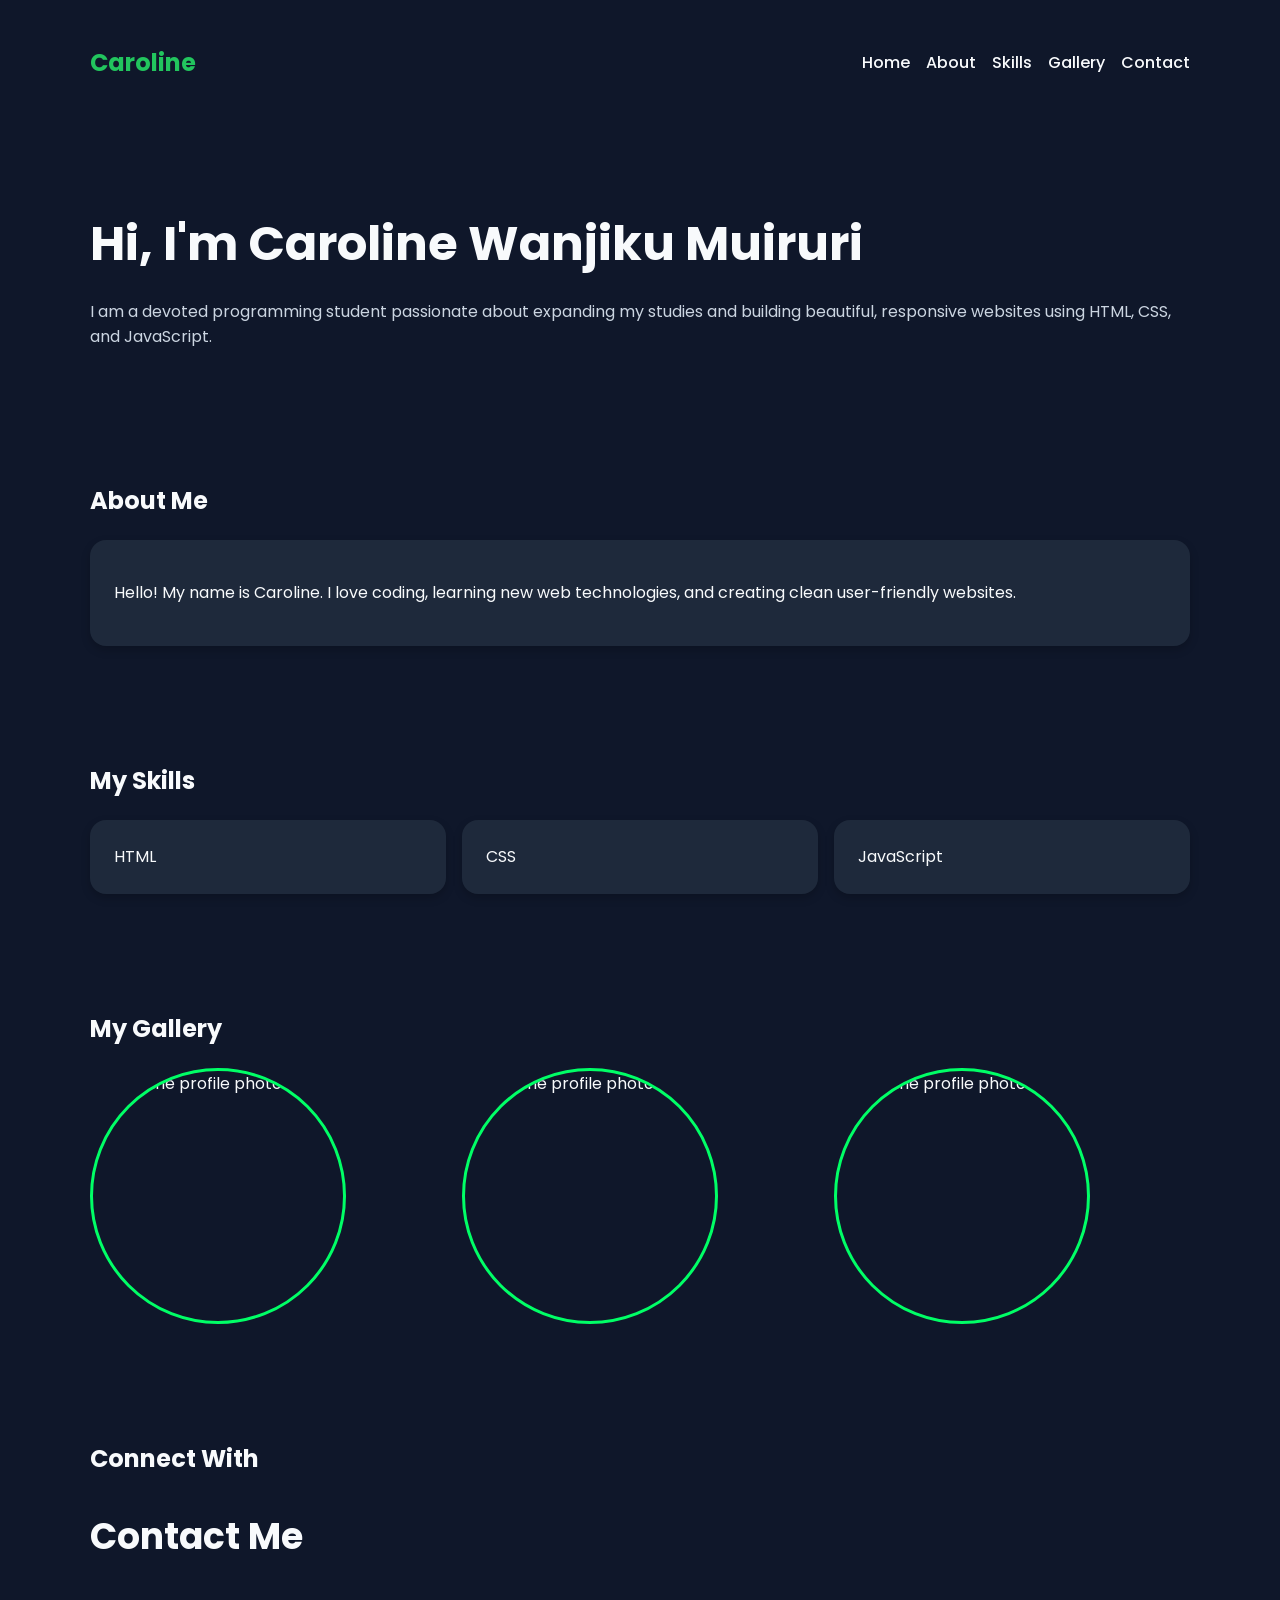
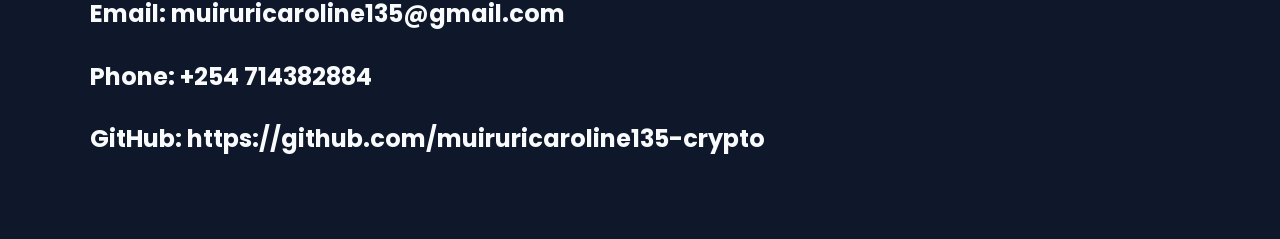
==== index.html @ 31d2ec1a "Rename Index.html to index.html" ====
<!DOCTYPE html><html lang="en">
<head>
  <meta charset="UTF-8" />
  <meta name="viewport" content="width=device-width, initial-scale=1.0" />
  <title>Caroline Wanjiku Muiruri | Portfolio</title>
  <link rel="stylesheet" href="styles.css" />
</head>
<body>
  <!-- Navigation -->
  <nav class="container">
    <h1>Caroline</h1>
    <ul>
      <li><a href="#home">Home</a></li>
      <li><a href="#about">About</a></li>
      <li><a href="#skills">Skills</a></li>
      <li><a href="#gallery">Gallery</a></li>
      <li><a href="#contact">Contact</a></li>
    </ul>
  </nav>  <!-- Hero Section -->  <section id="home" class="hero container">
    <div class="hero-text">
      <h2>Hi, I'm Caroline Wanjiku Muiruri</h2>
      <p>
        I am a devoted programming student passionate about expanding my studies
        and building beautiful, responsive websites using HTML, CSS, and JavaScript.
      </p>
    </div>
    
  </section>  <!-- About -->  <section id="about" class="section container">
    <h2>About Me</h2>
    <div class="card">
      <p>
        Hello! My name is Caroline. I love coding, learning new web technologies,
        and creating clean user-friendly websites.
      </p>
    </div>
  </section>  <!-- Skills -->  <section id="skills" class="section container">
    <h2>My Skills</h2>
    <div class="cards">
      <div class="card">HTML</div>
      <div class="card">CSS</div>
      <div class="card">JavaScript</div>
    </div>
  </section>  <!-- Gallery -->  <section id="gallery" class="section container">
    <h2>My Gallery</h2>
    <div class="gallery">
      <img src="images/IMG_8265.jpg" alt="Caroline profile photo" class="profile-img">
      <img src="images/IMG_8267.jpg" alt="Caroline profile photo" class="profile-img">
      <img src="images/IMG_8638.jpg" alt="Caroline profile photo" class="profile-img">
    </div>

  </section>  <!-- Contact -->  <section id="contact" class="section container">
    <h2>Connect With
      <section id="contact" class="contact">
  <h2>Contact Me</h2>
  <p>Email: muiruricaroline135@gmail.com</p>
  <p>Phone: +254 714382884</p>
  <p>GitHub: https://github.com/muiruricaroline135-crypto</p>
</section>
---- styles.css ----
/* Google Font import */ @import url('https://fonts.googleapis.com/css2?family=Poppins:wght@300;400;500;600;700&display=swap');

/* ========== Base / Mobile First ========== */

{ margin: 0; padding: 0; box-sizing: border-box; }


:root { --bg: #0f172a; --card: #1e293b; --text: #f8fafc; --muted: #cbd5e1; --accent: #22c55e; --max-width: 1100px; }

body { font-family: 'Poppins', sans-serif; background: var(--bg); color: var(--text); line-height: 1.6; }

img { width: 100%; display: block; border-radius: 12px; }

.container { width: 90%; max-width: var(--max-width); margin: auto; }

/* ========== Navigation (Flexbox) ========== */ nav { display: flex; flex-direction: column; gap: 1rem; align-items: center; justify-content: space-between; padding: 1rem 0; }

nav h1 { font-size: 1.5rem; color: var(--accent); }

nav ul { display: flex; flex-wrap: wrap; gap: 1rem; list-style: none; }

nav a { text-decoration: none; color: var(--text); font-weight: 500; }

nav a:hover { color: var(--accent); }

/* Personalized for Caroline Wanjiku Muiruri / / Role: Programming Student / / Theme: Green */

/* ========== Hero Section (Flexbox) ========== */ .hero { display: flex; flex-direction: column; gap: 2rem; align-items: center; padding: 3rem 0; text-align: center; }

.hero-text h2 { font-size: 2rem; margin-bottom: 1rem; }

.hero-text p { color: var(--muted); }

.hero img { max-width: 320px; border: 3px solid var(--accent); }

/* ========== About / Skills Cards ========== */ .section { padding: 3rem 0; }

.cards { display: grid; grid-template-columns: 1fr; gap: 1rem; }

.card { background: var(--card); padding: 1.5rem; border-radius: 16px; box-shadow: 0 4px 10px rgba(0,0,0,0.2); }

/* ========== Photo Gallery (CSS Grid) ========== */ .gallery { display: grid; grid-template-columns: 1fr; gap: 1rem; }

.gallery img { height: 250px; object-fit: cover; }

/* ========== Footer ========== */ footer { text-align: center; padding: 2rem 0; color: var(--muted); }

/* ========== Tablet ========== */ @media (min-width: 768px) { nav { flex-direction: row; }

.hero { flex-direction: row; justify-content: space-between; text-align: left; }

.hero-text { flex: 1; }

.cards { grid-template-columns: repeat(2, 1fr); }

.gallery { grid-template-columns: repeat(2, 1fr); } }

/* ========== Desktop ========== */ @media (min-width: 1024px) { .cards { grid-template-columns: repeat(3, 1fr); }

.gallery { grid-template-columns: repeat(3, 1fr); }

.hero-text h2 { font-size: 3rem; } }
.profile-img {
  width: 250px;
  height: 250px;
  border-radius: 50%;
  object-fit: cover;
  border: 3px solid #00ff66;
}
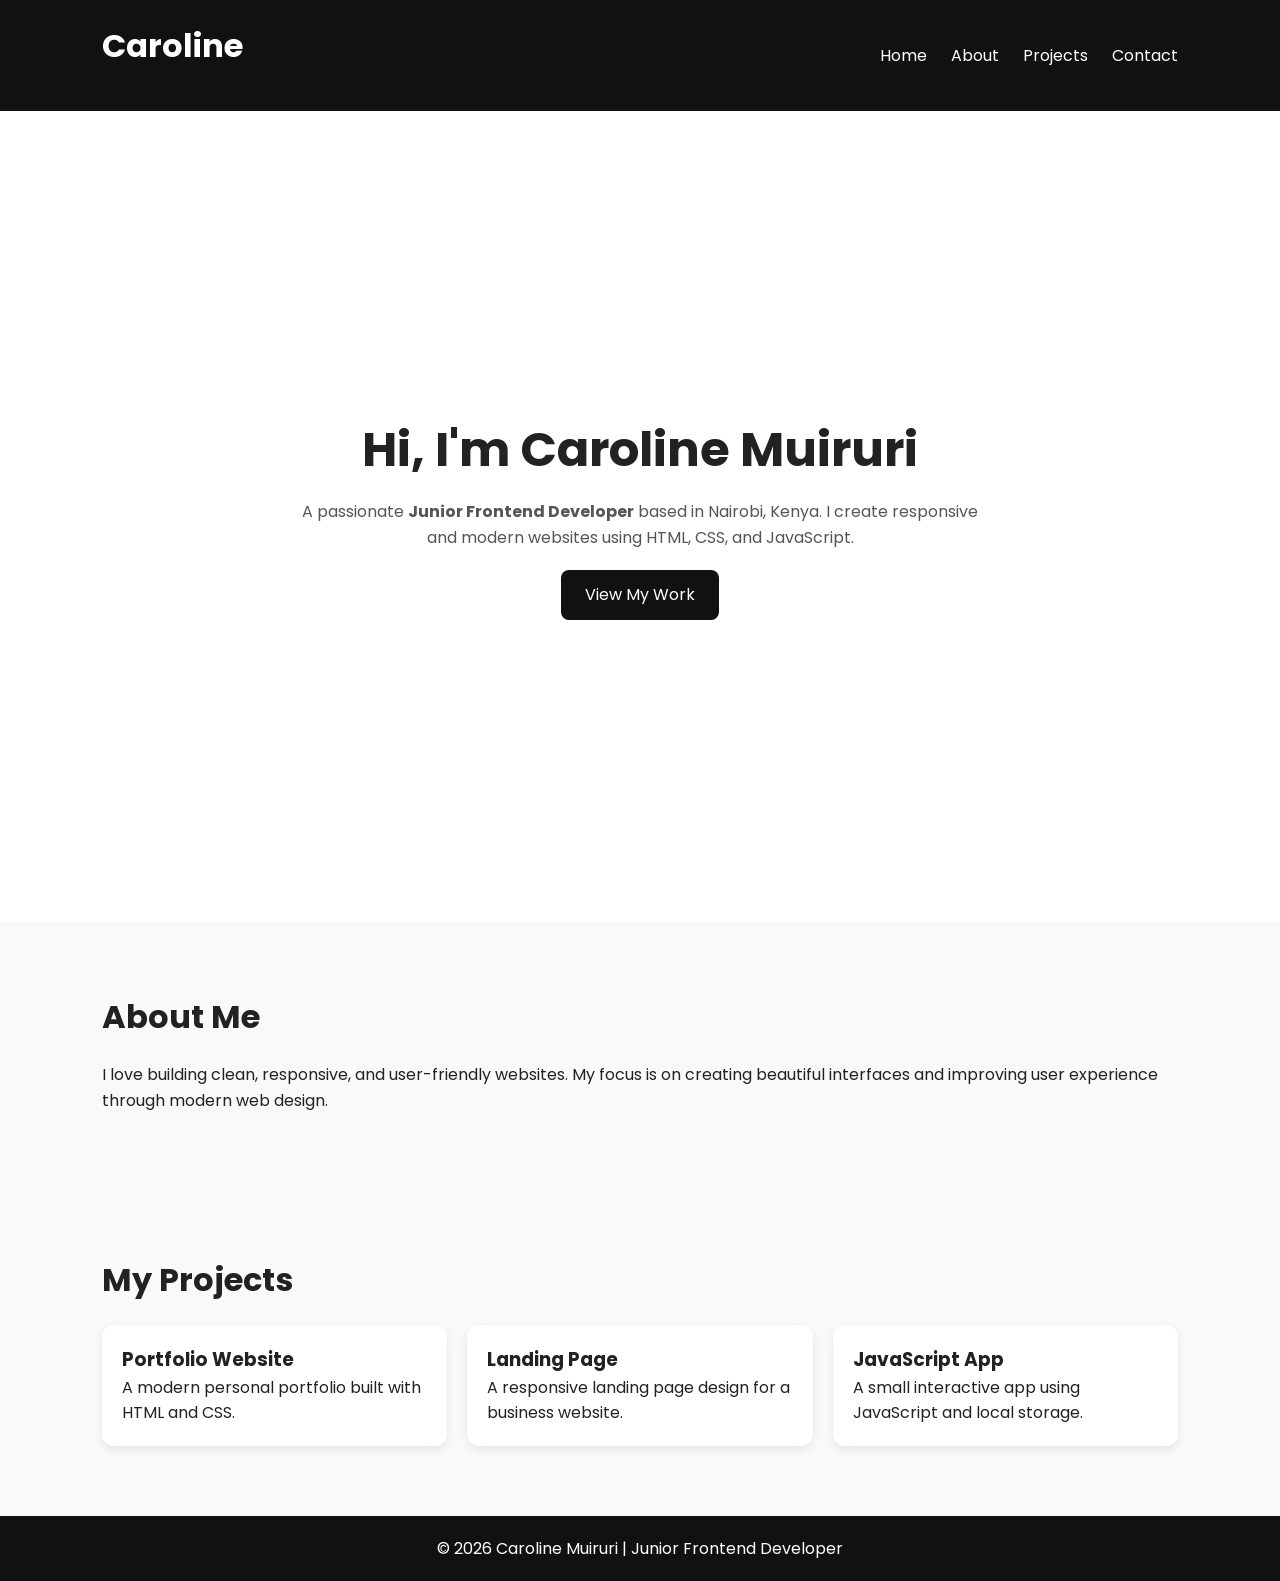
==== commit ec16c635: "Update index.html" ====
--- a/index.html
+++ b/index.html
@@ -2,57 +2,116 @@
 <head>
   <meta charset="UTF-8" />
   <meta name="viewport" content="width=device-width, initial-scale=1.0" />
-  <title>Caroline Wanjiku Muiruri | Portfolio</title>
-  <link rel="stylesheet" href="styles.css" />
+  <title>Caroline Muiruri | Junior Frontend Developer</title>
+  <link rel="preconnect" href="https://fonts.googleapis.com">
+  <link rel="preconnect" href="https://fonts.gstatic.com" crossorigin>
+  <link href="https://fonts.googleapis.com/css2?family=Poppins:wght@300;400;600;700&display=swap" rel="stylesheet">
+  <style>
+    * { box-sizing: border-box; margin: 0; padding: 0; }
+    body {
+      font-family: 'Poppins', sans-serif;
+      line-height: 1.6;
+      color: #222;
+      background: #f8f9fa;
+    }
+    header {
+      background: #111;
+      color: white;
+      padding: 20px 8%;
+      display: flex;
+      justify-content: space-between;
+      align-items: center;
+      position: sticky;
+      top: 0;
+    }
+    nav a {
+      color: white;
+      text-decoration: none;
+      margin-left: 20px;
+    }
+    .hero {
+      min-height: 90vh;
+      display: flex;
+      align-items: center;
+      justify-content: center;
+      text-align: center;
+      padding: 40px 8%;
+      background: white;
+    }
+    .hero h1 { font-size: 3rem; margin-bottom: 10px; }
+    .hero p { max-width: 700px; margin: auto; color: #555; }
+    .btn {
+      display: inline-block;
+      margin-top: 20px;
+      padding: 12px 24px;
+      background: #111;
+      color: white;
+      text-decoration: none;
+      border-radius: 8px;
+    }
+    section { padding: 70px 8%; }
+    h2 { margin-bottom: 20px; font-size: 2rem; }
+    .projects {
+      display: grid;
+      grid-template-columns: repeat(auto-fit, minmax(250px, 1fr));
+      gap: 20px;
+    }
+    .card {
+      background: white;
+      padding: 20px;
+      border-radius: 12px;
+      box-shadow: 0 4px 10px rgba(0,0,0,0.08);
+    }
+    footer {
+      text-align: center;
+      padding: 20px;
+      background: #111;
+      color: white;
+    }
+  </style>
 </head>
 <body>
-  <!-- Navigation -->
-  <nav class="container">
-    <h1>Caroline</h1>
-    <ul>
-      <li><a href="#home">Home</a></li>
-      <li><a href="#about">About</a></li>
-      <li><a href="#skills">Skills</a></li>
-      <li><a href="#gallery">Gallery</a></li>
-      <li><a href="#contact">Contact</a></li>
-    </ul>
-  </nav>  <!-- Hero Section -->  <section id="home" class="hero container">
-    <div class="hero-text">
-      <h2>Hi, I'm Caroline Wanjiku Muiruri</h2>
+  <header>
+    <h2>Caroline</h2>
+    <nav>
+      <a href="#home">Home</a>
+      <a href="#about">About</a>
+      <a href="#projects">Projects</a>
+      <a href="contact.html">Contact</a>
+    </nav>
+  </header>  <section class="hero" id="home">
+    <div>
+      <h1>Hi, I'm Caroline Muiruri</h1>
       <p>
-        I am a devoted programming student passionate about expanding my studies
-        and building beautiful, responsive websites using HTML, CSS, and JavaScript.
+        A passionate <strong>Junior Frontend Developer</strong> based in Nairobi, Kenya.
+        I create responsive and modern websites using HTML, CSS, and JavaScript.
       </p>
+      <a href="#projects" class="btn">View My Work</a>
     </div>
-    
-  </section>  <!-- About -->  <section id="about" class="section container">
+  </section>  <section id="about">
     <h2>About Me</h2>
-    <div class="card">
-      <p>
-        Hello! My name is Caroline. I love coding, learning new web technologies,
-        and creating clean user-friendly websites.
-      </p>
+    <p>
+      I love building clean, responsive, and user-friendly websites. My focus is on
+      creating beautiful interfaces and improving user experience through modern web design.
+    </p>
+  </section>  <section id="projects">
+    <h2>My Projects</h2>
+    <div class="projects">
+      <div class="card">
+        <h3>Portfolio Website</h3>
+        <p>A modern personal portfolio built with HTML and CSS.</p>
+      </div>
+      <div class="card">
+        <h3>Landing Page</h3>
+        <p>A responsive landing page design for a business website.</p>
+      </div>
+      <div class="card">
+        <h3>JavaScript App</h3>
+        <p>A small interactive app using JavaScript and local storage.</p>
+      </div>
     </div>
-  </section>  <!-- Skills -->  <section id="skills" class="section container">
-    <h2>My Skills</h2>
-    <div class="cards">
-      <div class="card">HTML</div>
-      <div class="card">CSS</div>
-      <div class="card">JavaScript</div>
-    </div>
-  </section>  <!-- Gallery -->  <section id="gallery" class="section container">
-    <h2>My Gallery</h2>
-    <div class="gallery">
-      <img src="images/IMG_8265.jpg" alt="Caroline profile photo" class="profile-img">
-      <img src="images/IMG_8267.jpg" alt="Caroline profile photo" class="profile-img">
-      <img src="images/IMG_8638.jpg" alt="Caroline profile photo" class="profile-img">
-    </div>
-
-  </section>  <!-- Contact -->  <section id="contact" class="section container">
-    <h2>Connect With
-      <section id="contact" class="contact">
-  <h2>Contact Me</h2>
-  <p>Email: muiruricaroline135@gmail.com</p>
-  <p>Phone: +254 714382884</p>
-  <p>GitHub: https://github.com/muiruricaroline135-crypto</p>
-</section>
+  </section>  <footer>
+    <p>© 2026 Caroline Muiruri | Junior Frontend Developer</p>
+  </footer>
+</body>
+</html>
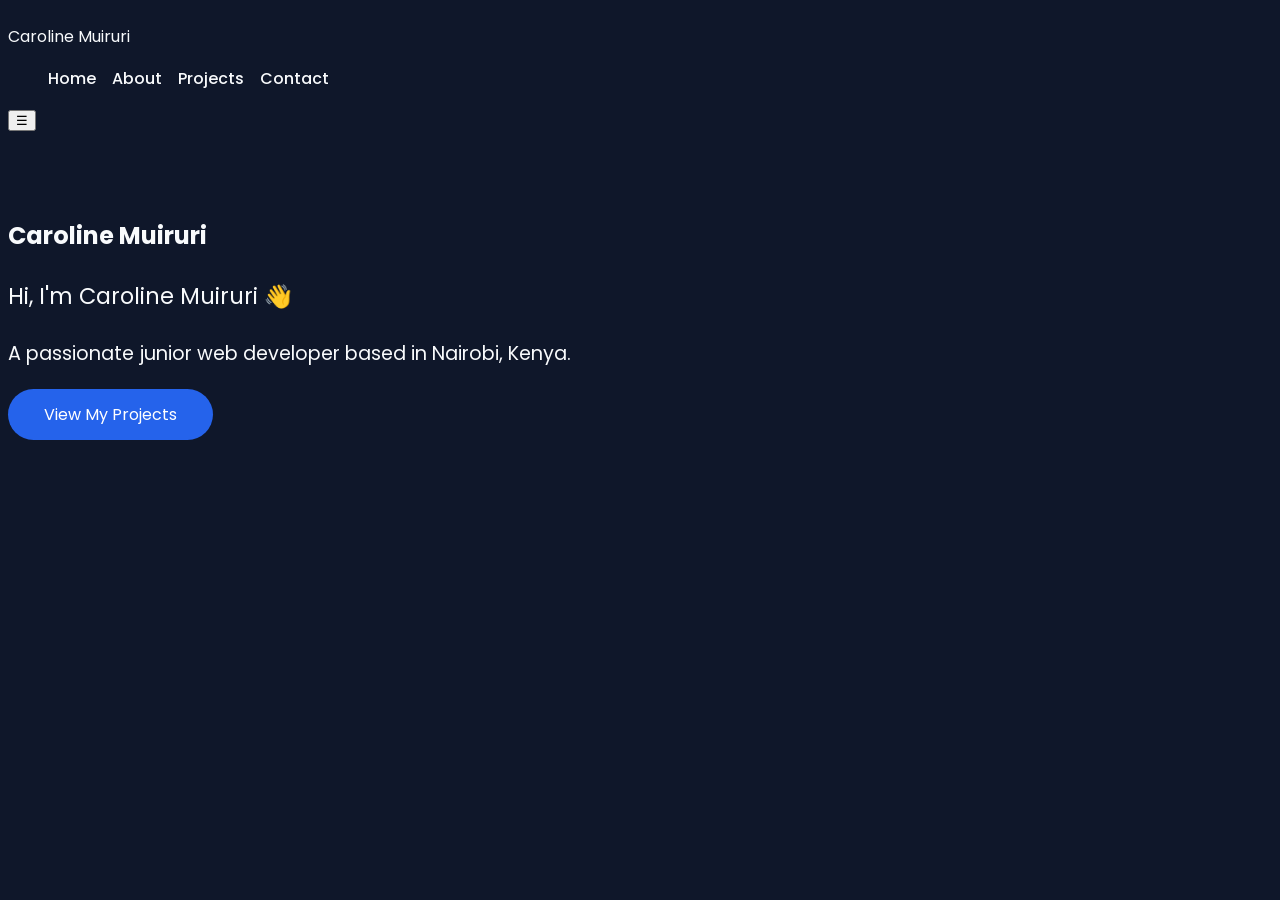
==== commit 0b12de67: "Update index.html" ====
--- a/index.html
+++ b/index.html
@@ -1,117 +1,38 @@
-<!DOCTYPE html><html lang="en">
+<!DOCTYPE html>
+<html lang="en">
 <head>
-  <meta charset="UTF-8" />
-  <meta name="viewport" content="width=device-width, initial-scale=1.0" />
-  <title>Caroline Muiruri | Junior Frontend Developer</title>
-  <link rel="preconnect" href="https://fonts.googleapis.com">
-  <link rel="preconnect" href="https://fonts.gstatic.com" crossorigin>
-  <link href="https://fonts.googleapis.com/css2?family=Poppins:wght@300;400;600;700&display=swap" rel="stylesheet">
-  <style>
-    * { box-sizing: border-box; margin: 0; padding: 0; }
-    body {
-      font-family: 'Poppins', sans-serif;
-      line-height: 1.6;
-      color: #222;
-      background: #f8f9fa;
-    }
-    header {
-      background: #111;
-      color: white;
-      padding: 20px 8%;
-      display: flex;
-      justify-content: space-between;
-      align-items: center;
-      position: sticky;
-      top: 0;
-    }
-    nav a {
-      color: white;
-      text-decoration: none;
-      margin-left: 20px;
-    }
-    .hero {
-      min-height: 90vh;
-      display: flex;
-      align-items: center;
-      justify-content: center;
-      text-align: center;
-      padding: 40px 8%;
-      background: white;
-    }
-    .hero h1 { font-size: 3rem; margin-bottom: 10px; }
-    .hero p { max-width: 700px; margin: auto; color: #555; }
-    .btn {
-      display: inline-block;
-      margin-top: 20px;
-      padding: 12px 24px;
-      background: #111;
-      color: white;
-      text-decoration: none;
-      border-radius: 8px;
-    }
-    section { padding: 70px 8%; }
-    h2 { margin-bottom: 20px; font-size: 2rem; }
-    .projects {
-      display: grid;
-      grid-template-columns: repeat(auto-fit, minmax(250px, 1fr));
-      gap: 20px;
-    }
-    .card {
-      background: white;
-      padding: 20px;
-      border-radius: 12px;
-      box-shadow: 0 4px 10px rgba(0,0,0,0.08);
-    }
-    footer {
-      text-align: center;
-      padding: 20px;
-      background: #111;
-      color: white;
-    }
-  </style>
+  <meta charset="UTF-8">
+  <meta name="viewport" content="width=device-width, initial-scale=1.0">
+  <title>Caroline Muiruri| Portfolio</title>
+  <link rel="stylesheet" href="styles.css">
 </head>
 <body>
-  <header>
-    <h2>Caroline</h2>
-    <nav>
-      <a href="#home">Home</a>
-      <a href="#about">About</a>
-      <a href="#projects">Projects</a>
-      <a href="contact.html">Contact</a>
-    </nav>
-  </header>  <section class="hero" id="home">
+  <nav>
+    <div class="nav-container">
+      <div class="logo">Caroline Muiruri</div>
+      <ul class="nav-links" id="navLinks">
+        <li><a href="index.html">Home</a></li>
+        <li><a href="about.html">About</a></li>
+        <li><a href="projects.html">Projects</a></li>
+        <li><a href="contact.html">Contact</a></li>
+      </ul>
+      <button class="menu-toggle" id="menuToggle">☰</button>
+    </div>
+  </nav>
+
+  <section class="hero">
     <div>
-      <h1>Hi, I'm Caroline Muiruri</h1>
-      <p>
-        A passionate <strong>Junior Frontend Developer</strong> based in Nairobi, Kenya.
-        I create responsive and modern websites using HTML, CSS, and JavaScript.
-      </p>
-      <a href="#projects" class="btn">View My Work</a>
+      <h1>Caroline Muiruri</h1>
+      <p style="font-size:1.4rem; margin:1.5rem 0;">Hi, I'm Caroline Muiruri 👋</p>
+      <p style="font-size:1.2rem; max-width:600px; margin:0 auto 2rem;">A passionate junior web developer based in Nairobi, Kenya.</p>
+      <a href="projects.html" style="background:#2563eb;color:white;padding:14px 36px;border-radius:50px;text-decoration:none;">View My Projects</a>
     </div>
-  </section>  <section id="about">
-    <h2>About Me</h2>
-    <p>
-      I love building clean, responsive, and user-friendly websites. My focus is on
-      creating beautiful interfaces and improving user experience through modern web design.
-    </p>
-  </section>  <section id="projects">
-    <h2>My Projects</h2>
-    <div class="projects">
-      <div class="card">
-        <h3>Portfolio Website</h3>
-        <p>A modern personal portfolio built with HTML and CSS.</p>
-      </div>
-      <div class="card">
-        <h3>Landing Page</h3>
-        <p>A responsive landing page design for a business website.</p>
-      </div>
-      <div class="card">
-        <h3>JavaScript App</h3>
-        <p>A small interactive app using JavaScript and local storage.</p>
-      </div>
-    </div>
-  </section>  <footer>
-    <p>© 2026 Caroline Muiruri | Junior Frontend Developer</p>
-  </footer>
+  </section>
+
+  <script>
+    document.getElementById('menuToggle').addEventListener('click', () => {
+      document.getElementById('navLinks').classList.toggle('active');
+    });
+  </script>
 </body>
 </html>
--- a/styles.css
+++ b/styles.css
@@ -0,0 +1,88 @@
+/* Google Font import */ @import url('https://fonts.googleapis.com/css2?family=Poppins:wght@300;400;500;600;700&display=swap');
+
+/* ========== Base / Mobile First ========== */
+
+{ margin: 0; padding: 0; box-sizing: border-box; }
+
+
+:root { --bg: #0f172a; --card: #1e293b; --text: #f8fafc; --muted: #cbd5e1; --accent: #22c55e; --max-width: 1100px; }
+
+body { font-family: 'Poppins', sans-serif; background: var(--bg); color: var(--text); line-height: 1.6; }
+
+img { width: 100%; display: block; border-radius: 12px; }
+
+.container { width: 90%; max-width: var(--max-width); margin: auto; }
+
+/* ========== Navigation (Flexbox) ========== */ nav { display: flex; flex-direction: column; gap: 1rem; align-items: center; justify-content: space-between; padding: 1rem 0; }
+
+nav h1 { font-size: 1.5rem; color: var(--accent); }
+
+nav ul { display: flex; flex-wrap: wrap; gap: 1rem; list-style: none; }
+
+nav a { text-decoration: none; color: var(--text); font-weight: 500; }
+
+nav a:hover { color: var(--accent); }
+
+/* Personalized for Caroline Wanjiku Muiruri / / Role: Programming Student / / Theme: Green */
+
+/* ========== Hero Section (Flexbox) ========== */ .hero { display: flex; flex-direction: column; gap: 2rem; align-items: center; padding: 3rem 0; text-align: center; }
+
+.hero-text h2 { font-size: 2rem; margin-bottom: 1rem; }
+
+.hero-text p { color: var(--muted); }
+
+.hero img { max-width: 320px; border: 3px solid var(--accent); }
+
+/* ========== About / Skills Cards ========== */ .section { padding: 3rem 0; }
+
+.cards { display: grid; grid-template-columns: 1fr; gap: 1rem; }
+
+.card { background: var(--card); padding: 1.5rem; border-radius: 16px; box-shadow: 0 4px 10px rgba(0,0,0,0.2); }
+
+/* ========== Photo Gallery (CSS Grid) ========== */ .gallery { display: grid; grid-template-columns: 1fr; gap: 1rem; }
+
+.gallery img { height: 250px; object-fit: cover; }
+
+/* ========== Footer ========== */ footer { text-align: center; padding: 2rem 0; color: var(--muted); }
+
+/* ========== Tablet ========== */ @media (min-width: 768px) { nav { flex-direction: row; }
+
+.hero { flex-direction: row; justify-content: space-between; text-align: left; }
+
+.hero-text { flex: 1; }
+
+.cards { grid-template-columns: repeat(2, 1fr); }
+
+.gallery { grid-template-columns: repeat(2, 1fr); } }
+
+/* ========== Desktop ========== */ @media (min-width: 1024px) { .cards { grid-template-columns: repeat(3, 1fr); }
+
+.gallery { grid-template-columns: repeat(3, 1fr); }
+
+.hero-text h2 { font-size: 3rem; } }
+.profile-img {
+  width: 250px;
+  height: 250px;
+  border-radius: 50%;
+  object-fit: cover;
+  border: 3px solid #00ff66;
+}
+
+.projects {
+  padding: 80px 20px;
+  text-align: center;
+}
+
+.project-container {
+  display: grid;
+  grid-template-columns: repeat(auto-fit, minmax(250px, 1fr));
+  gap: 20px;
+  margin-top: 40px;
+}
+
+.project-card {
+  background: white;
+  padding: 25px;
+  border-radius: 15px;
+  box-shadow: 0 4px 10px rgba(0,0,0,0.1);
+}
